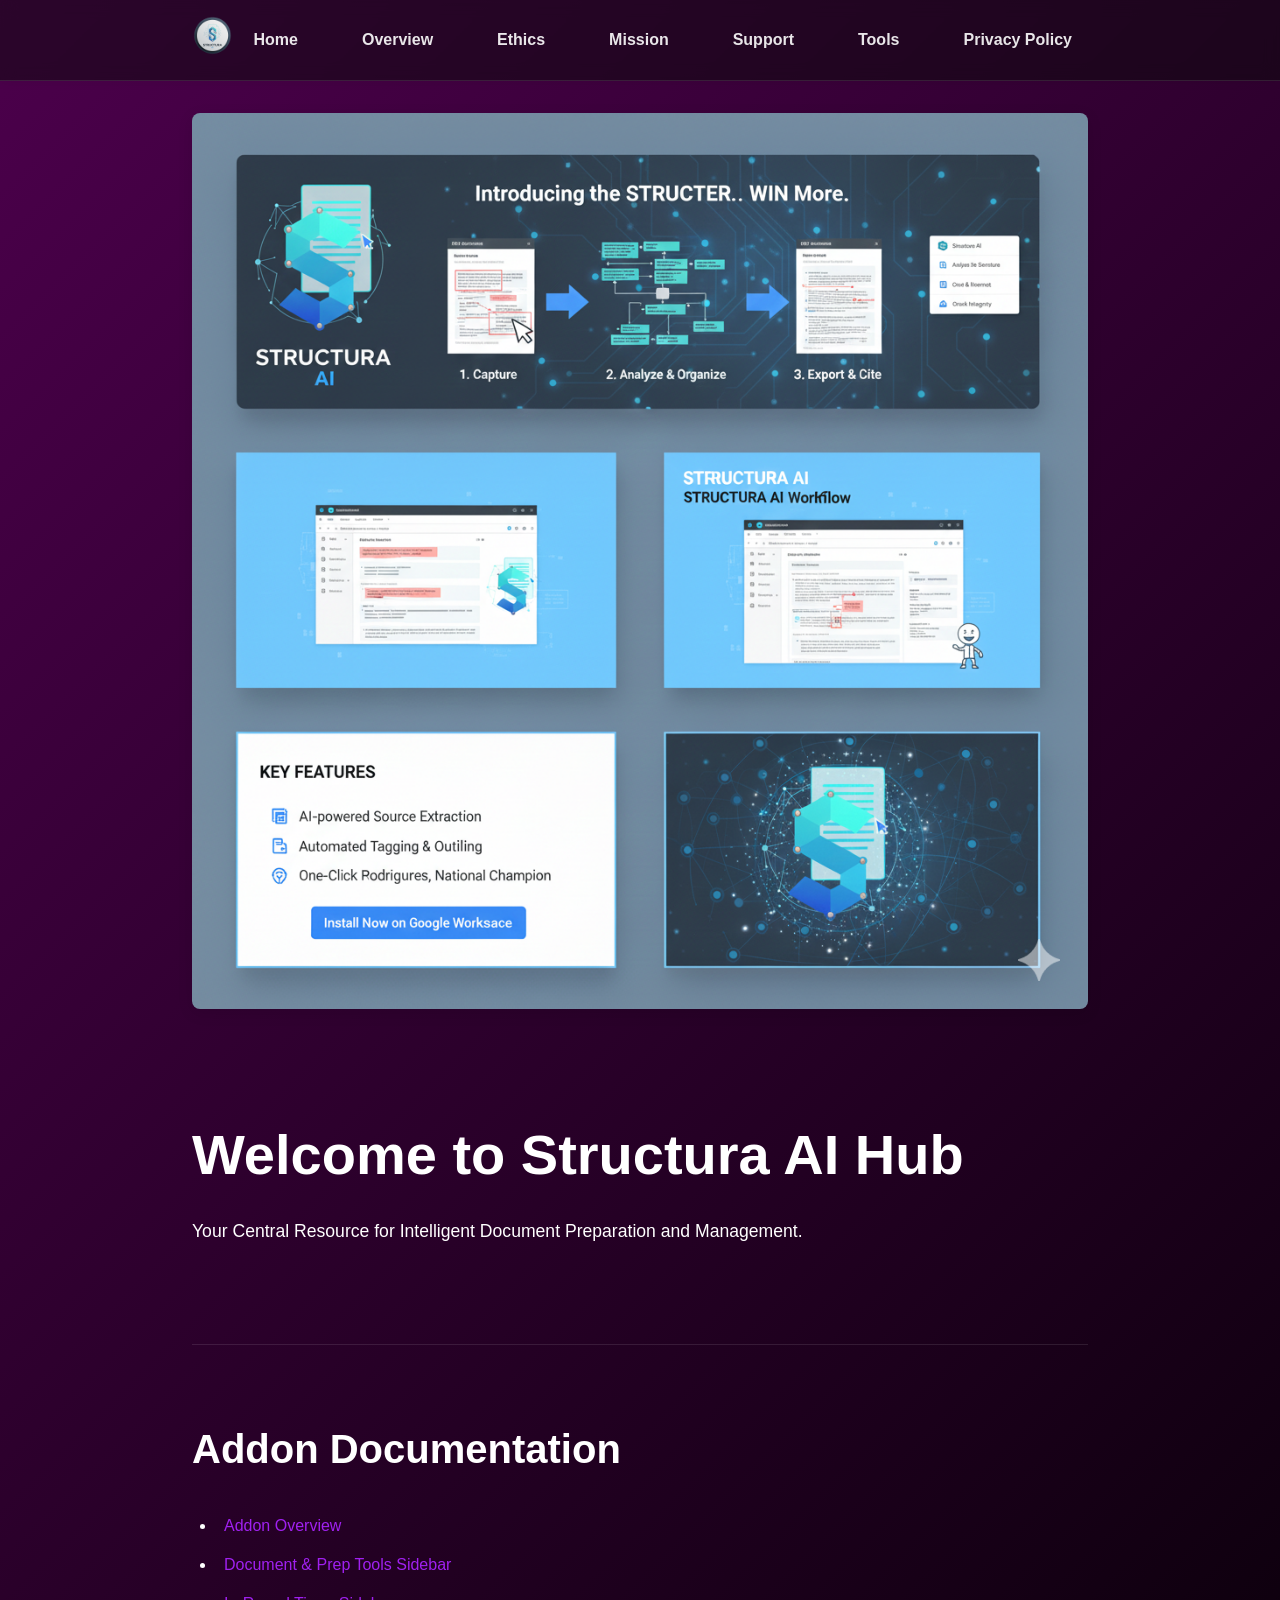
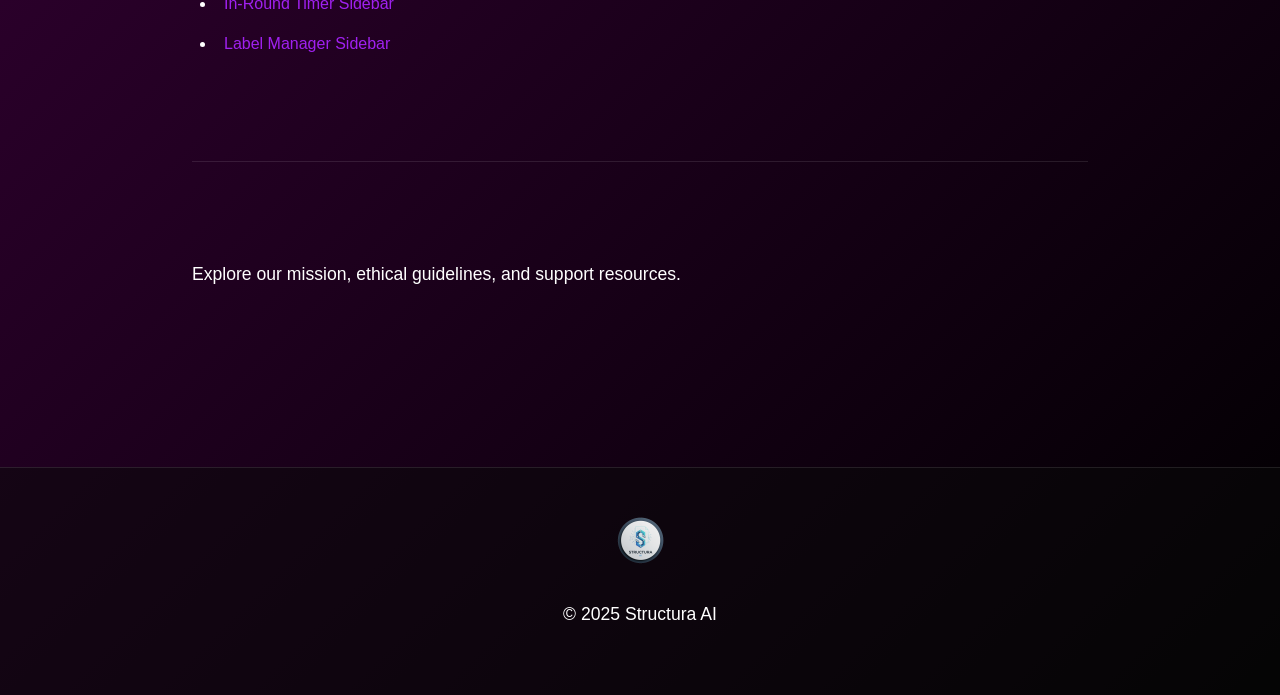
==== index.html @ ea01f198 "commitv11" ====
<!DOCTYPE html>
<html lang="en">
<head>
    <meta charset="UTF-8">
    <meta name="viewport" content="width=device-width, initial-scale=1.0">
    <title>Structura Hub</title>
    <link rel="stylesheet" href="style.css">
</head>
<body>
    <header>
        <div class="header-content">
            <a href="index.html"><img src="favicon.png" alt="Structura Icon" class="header-icon"></a>
            <nav>
                <a href="index.html">Home</a>
                <a href="docs.html">Overview</a>
                <a href="ethics.html">Ethics</a>
                <a href="mission.html">Mission</a>
                <a href="support.html">Support</a>
                <a href="tools.html">Tools</a>
                <a href="privacy-policy.html">Privacy Policy</a>
            </nav>
        </div>
    </header>
    <main class="container">
        <img src="images/Gemini_Generated_Image_crkuddcrkuddcrku.png" alt="AI generated image" class="inline-image">
        <section>
            <h1>Welcome to Structura AI Hub</h1>
            <p>Your Central Resource for Intelligent Document Preparation and Management.</p>
        </section>
        
        <section>
            <h2>Addon Documentation</h2>
            <ul>
                <li><a href="docs.html">Addon Overview</a></li>
                <li><a href="prep_tools.html">Document & Prep Tools Sidebar</a></li>
                <li><a href="timer.html">In-Round Timer Sidebar</a></li>
                <li><a href="labeling.html">Label Manager Sidebar</a></li>
            </ul>
        </section>

        <section>
            <!-- Existing unique content from index.html would go here if any -->
            <p>Explore our mission, ethical guidelines, and support resources.</p>
        </section>
    </main>
    <footer>
        <img src="favicon.png" alt="Structura Icon" class="footer-icon">
        <p>&copy; 2025 Structura AI</p>
    </footer>
</body>
</html>
---- style.css ----
:root {
    --primary-color: #A020F0; /* Vibrant Purple */
    --primary-hover-color: #BF40BF; /* Lighter Purple */
    --secondary-color: #E58E26; /* Muted Orange */
    --secondary-hover-color: #BF721D; /* Darker Orange */
    --text-color: #FFFFFF; /* White */
    --background-gradient: linear-gradient(135deg, #4c004c, #000000); /* Rich Purple to Black Gradient */
    --card-background-color: rgba(255, 255, 255, 0.05); /* Glassmorphism effect */
    --border-color: rgba(255, 255, 255, 0.1); /* Subtle white border */
}

/* --- Base Styles --- */
*, *::before, *::after {
    box-sizing: border-box;
}

body {
    font-family: 'Inter', sans-serif;
    line-height: 1.65;
    margin: 0;
    padding: 0;
    background: var(--background-gradient);
    color: var(--text-color);
    scroll-behavior: smooth;
    -webkit-font-smoothing: antialiased;
    -moz-osx-font-smoothing: grayscale;
}

/* --- Global Containers --- */
.container {
    max-width: 960px;
    margin: 0 auto;
    padding: 0 2rem;
}

main {
    padding: 2rem 0;
}

section {
    padding: 5rem 0;
    border-bottom: 1px solid var(--border-color);
}
section:last-of-type {
    border-bottom: none;
}

/* --- Typography --- */
h1, h2, h3, h4, h5, h6 {
    font-family: 'Inter', sans-serif;
    color: var(--text-color);
    font-weight: 700;
    line-height: 1.2;
    margin-top: 0;
    margin-bottom: 0.5em;
}

h1 { font-size: 3.5rem; font-weight: 800; }
h2 { font-size: 2.5rem; font-weight: 700; margin-bottom: 1em; }
h3 { font-size: 1.8rem; font-weight: 600; }
h4 { font-size: 1.3rem; }
h5 { font-size: 1.1rem; }
h6 { font-size: 0.9rem; text-transform: uppercase; letter-spacing: 0.1em; color: rgba(255, 255, 255, 0.7); }

p {
    margin-bottom: 1em;
    font-size: 1.1rem;
    line-height: 1.7;
    color: #FFFFFF;
}

.inline-image {
    max-width: 100%;
    height: auto;
    display: block;
    margin: 2rem auto;
    border-radius: 8px;
    box-shadow: 0 4px 15px rgba(0,0,0,0.1);
}

.header-icon {
    height: 40px;
    width: auto;
}

.footer-icon {
    height: 50px;
    width: auto;
    margin-bottom: 1rem;
}

/* --- Header & Navigation --- */
header {
    background-color: rgba(10, 10, 10, 0.5);
    backdrop-filter: blur(8px);
    padding: 1rem 0;
    box-shadow: 0 2px 10px rgba(0, 0, 0, 0.05);
    position: sticky;
    top: 0;
    z-index: 1000;
    border-bottom: 1px solid var(--border-color);
}

.header-content {
    display: flex;
    justify-content: space-between;
    align-items: center;
    max-width: 960px;
    margin: 0 auto;
    padding: 0 2rem;
}

nav {
    display: flex;
    gap: 2rem;
    align-items: center;
}

nav a {
    color: rgba(255, 255, 255, 0.9);
    text-decoration: none;
    font-weight: 600;
    padding: 0.5rem 1rem;
    position: relative;
    transition: color 0.3s ease;
}

nav a::after {
    content: '';
    position: absolute;
    bottom: 0;
    left: 50%;
    width: 0;
    height: 2px;
    background-color: var(--primary-color);
    transition: width 0.3s ease, left 0.3s ease;
}

nav a:hover::after {
    width: 100%;
    left: 0;
}

nav a.active, nav a:hover {
    color: var(--primary-color);
}

/* --- Links --- */
a {
    color: var(--primary-color);
    text-decoration: none;
    transition: color 0.3s ease;
}

a:hover {
    color: var(--primary-hover-color);
    text-decoration: underline;
}

/* --- Buttons --- */
.button {
    display: inline-block;
    background-color: var(--secondary-color);
    color: white;
    padding: 0.8rem 1.8rem;
    border-radius: 4px;
    text-decoration: none;
    font-weight: 600;
    transition: background-color 0.3s ease, transform 0.2s ease;
    border: none;
    cursor: pointer;
    font-size: 1rem;
}

.button:hover {
    background-color: var(--secondary-hover-color);
    transform: translateY(-2px);
    box-shadow: 0 4px 8px rgba(0,0,0,0.1);
}

/* --- Lists --- */
ul, ol {
    margin-left: 1.5rem; /* Adjusted for native bullets/numbers */
    margin-bottom: 1.5em;
    padding: 0;
}

ul {
    list-style-type: disc; /* Standard bullet */
}

ul li {
    margin-bottom: 0.8em;
    padding-left: 0.5rem; /* Space between bullet and text */
}

ol {
    list-style-type: decimal;
}

ol li {
    margin-bottom: 0.8em;
    padding-left: 0.5rem;
}

/* --- Card --- */
.card {
    background-color: var(--card-background-color);
    border: 1px solid var(--border-color);
    border-radius: 8px;
    padding: 2rem;
    margin-bottom: 2rem;
    box-shadow: 0 4px 6px rgba(0,0,0,0.05);
}

/* --- Code Blocks/Preformatted Text --- */
pre {
    background-color: rgba(255, 255, 255, 0.05);
    padding: 1.2rem;
    border-radius: 5px;
    overflow-x: auto;
    font-family: 'Fira Code', 'Cascadia Code', monospace;
    border: 1px solid var(--border-color);
    font-size: 0.95rem;
    line-height: 1.5;
    margin-bottom: 1.5em;
}

code {
    background-color: rgba(255, 255, 255, 0.1);
    color: #f89588;
    padding: 0.2em 0.4em;
    border-radius: 3px;
    font-family: 'Fira Code', 'Cascadia Code', monospace;
    font-size: 0.9em;
}

/* --- Footer --- */
footer {
    display: flex;
    flex-direction: column;
    align-items: center;
    text-align: center;
    padding: 3rem;
    margin-top: 5rem;
    background-color: rgba(10, 10, 10, 0.5);
    color: rgba(255, 255, 255, 0.7);
    font-size: 0.9rem;
    border-top: 1px solid var(--border-color);
}

/* --- Utility Classes --- */
.text-center { text-align: center; }
.text-left { text-align: left; }
.text-right { text-align: right; }

.mb-2 { margin-bottom: 0.5rem; }
.mb-4 { margin-bottom: 1rem; }
.mb-6 { margin-bottom: 1.5rem; }
.mt-2 { margin-top: 0.5rem; }
.mt-4 { margin-top: 1rem; }
.mt-6 { margin-top: 1.5rem; }

/* --- Responsive Adjustments --- */
@media (max-width: 768px) {
    h1 { font-size: 2.5rem; }
    h2 { font-size: 2rem; }
    .container {
        padding: 0 1rem;
    }
    nav {
        flex-wrap: wrap;
        gap: 1rem;
    }
    nav a {
        padding: 0.4rem 0.8rem;
        font-size: 0.9rem;
    }
    section {
        padding: 3rem 0;
    }
}

@media (max-width: 480px) {
    h1 { font-size: 2rem; }
    h2 { font-size: 1.8rem; }
    p { font-size: 1rem; }
    ul, ol {
        margin-left: 1.5rem;
    }
    nav {
        flex-direction: column;
    }
}
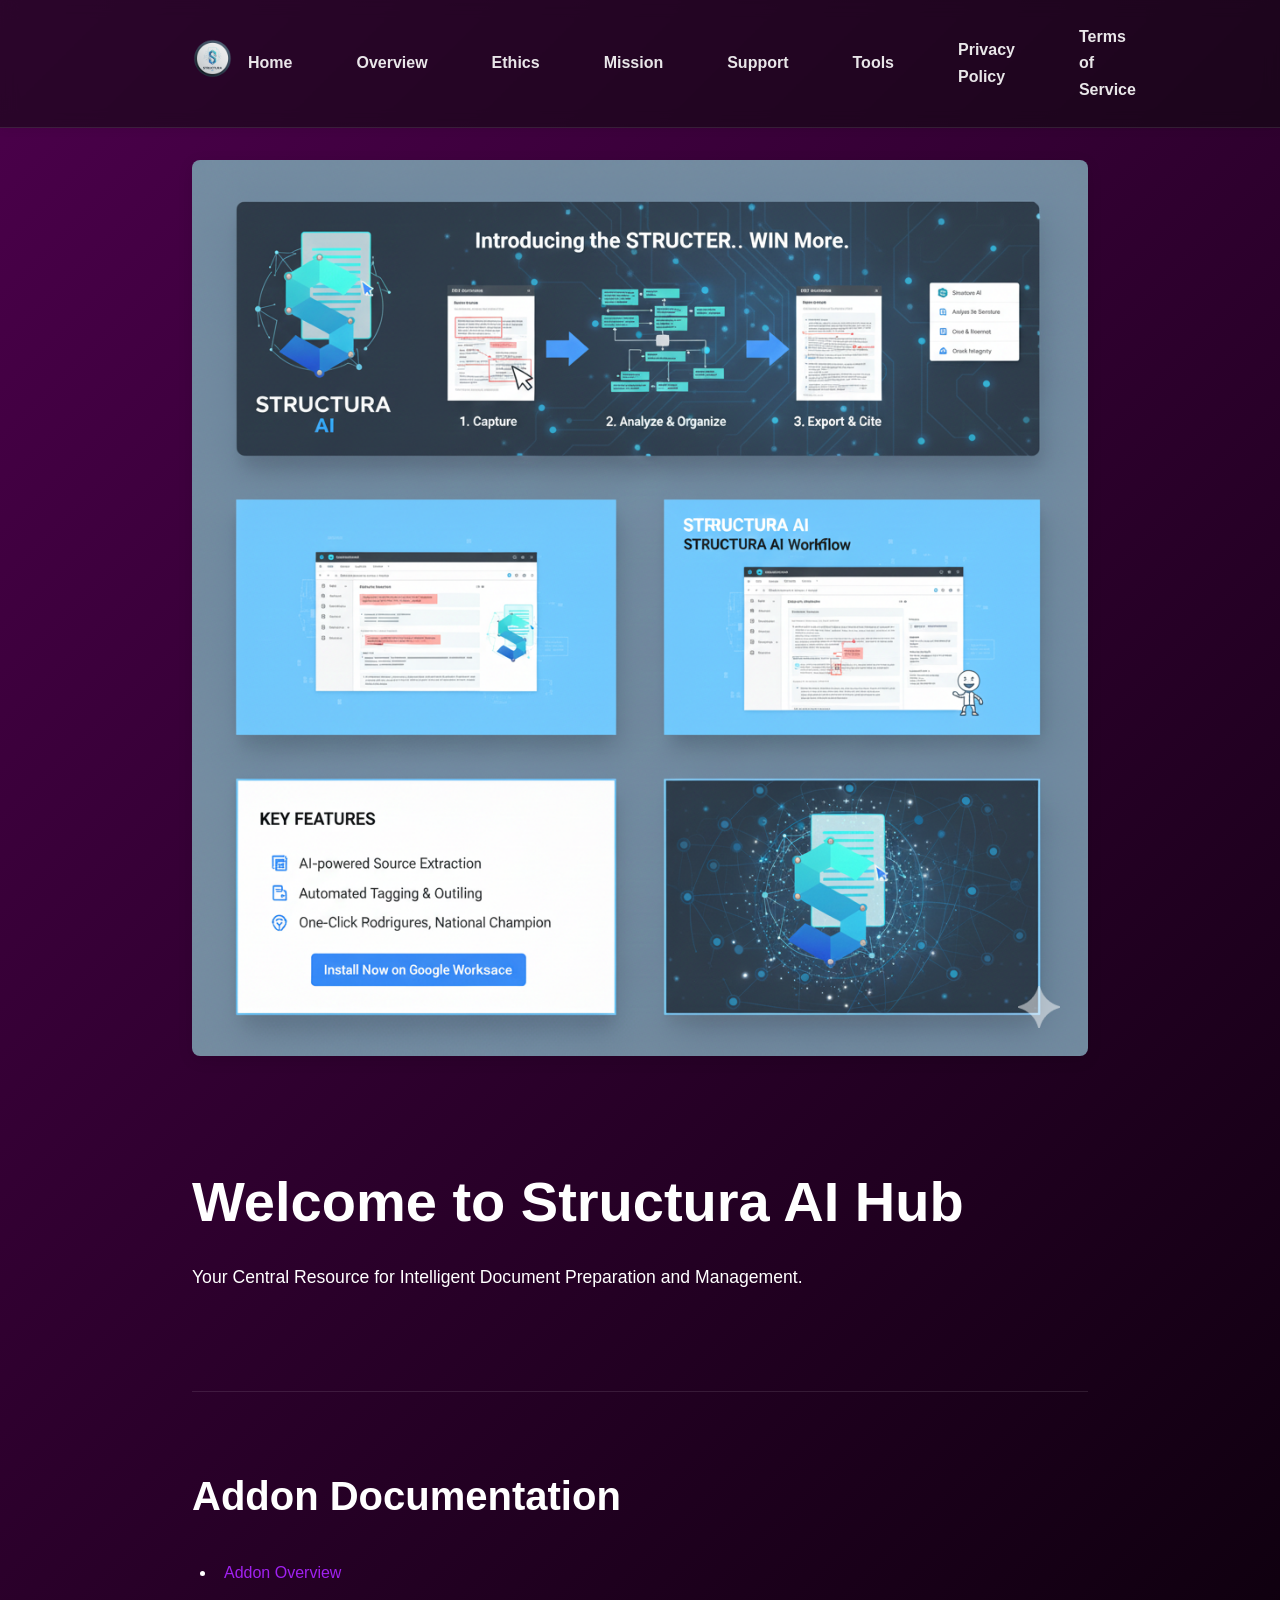
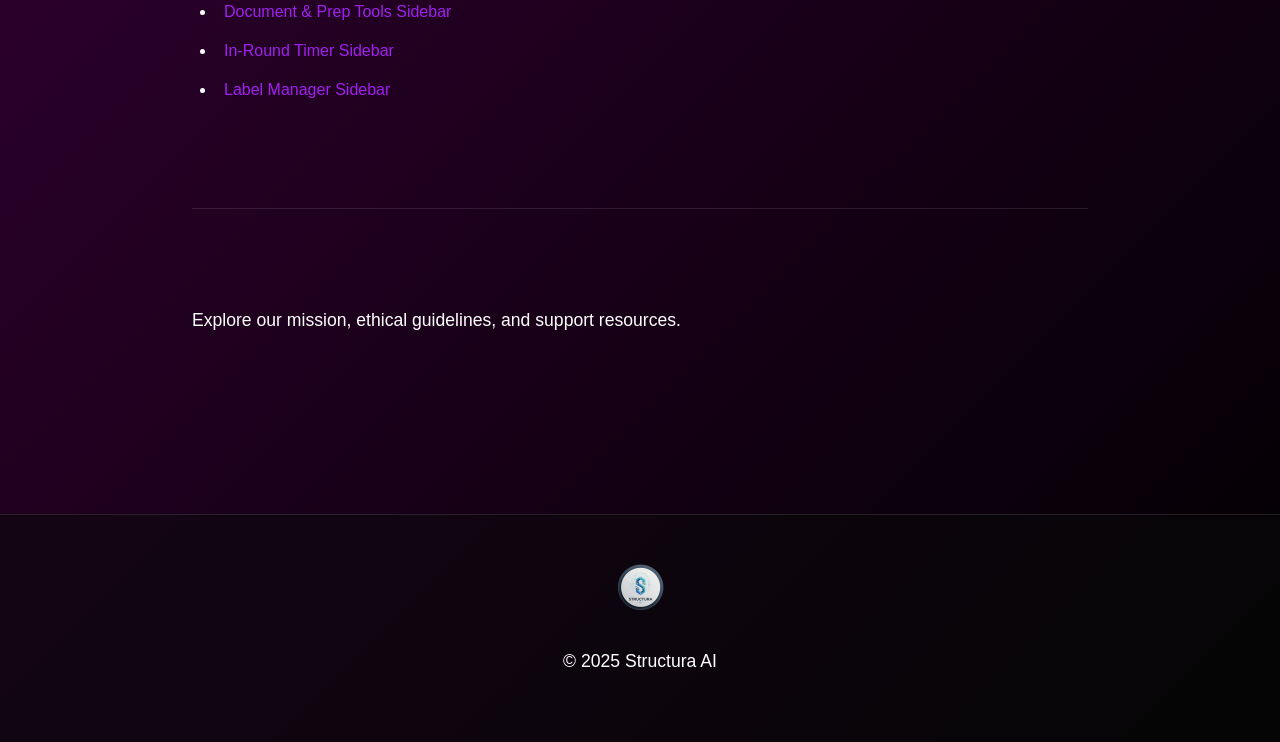
==== commit 4d25c47b: "commitv10" ====
--- a/index.html
+++ b/index.html
@@ -18,6 +18,7 @@
                 <a href="support.html">Support</a>
                 <a href="tools.html">Tools</a>
                 <a href="privacy-policy.html">Privacy Policy</a>
+                <a href="terms-of-service.html">Terms of Service</a>
             </nav>
         </div>
     </header>
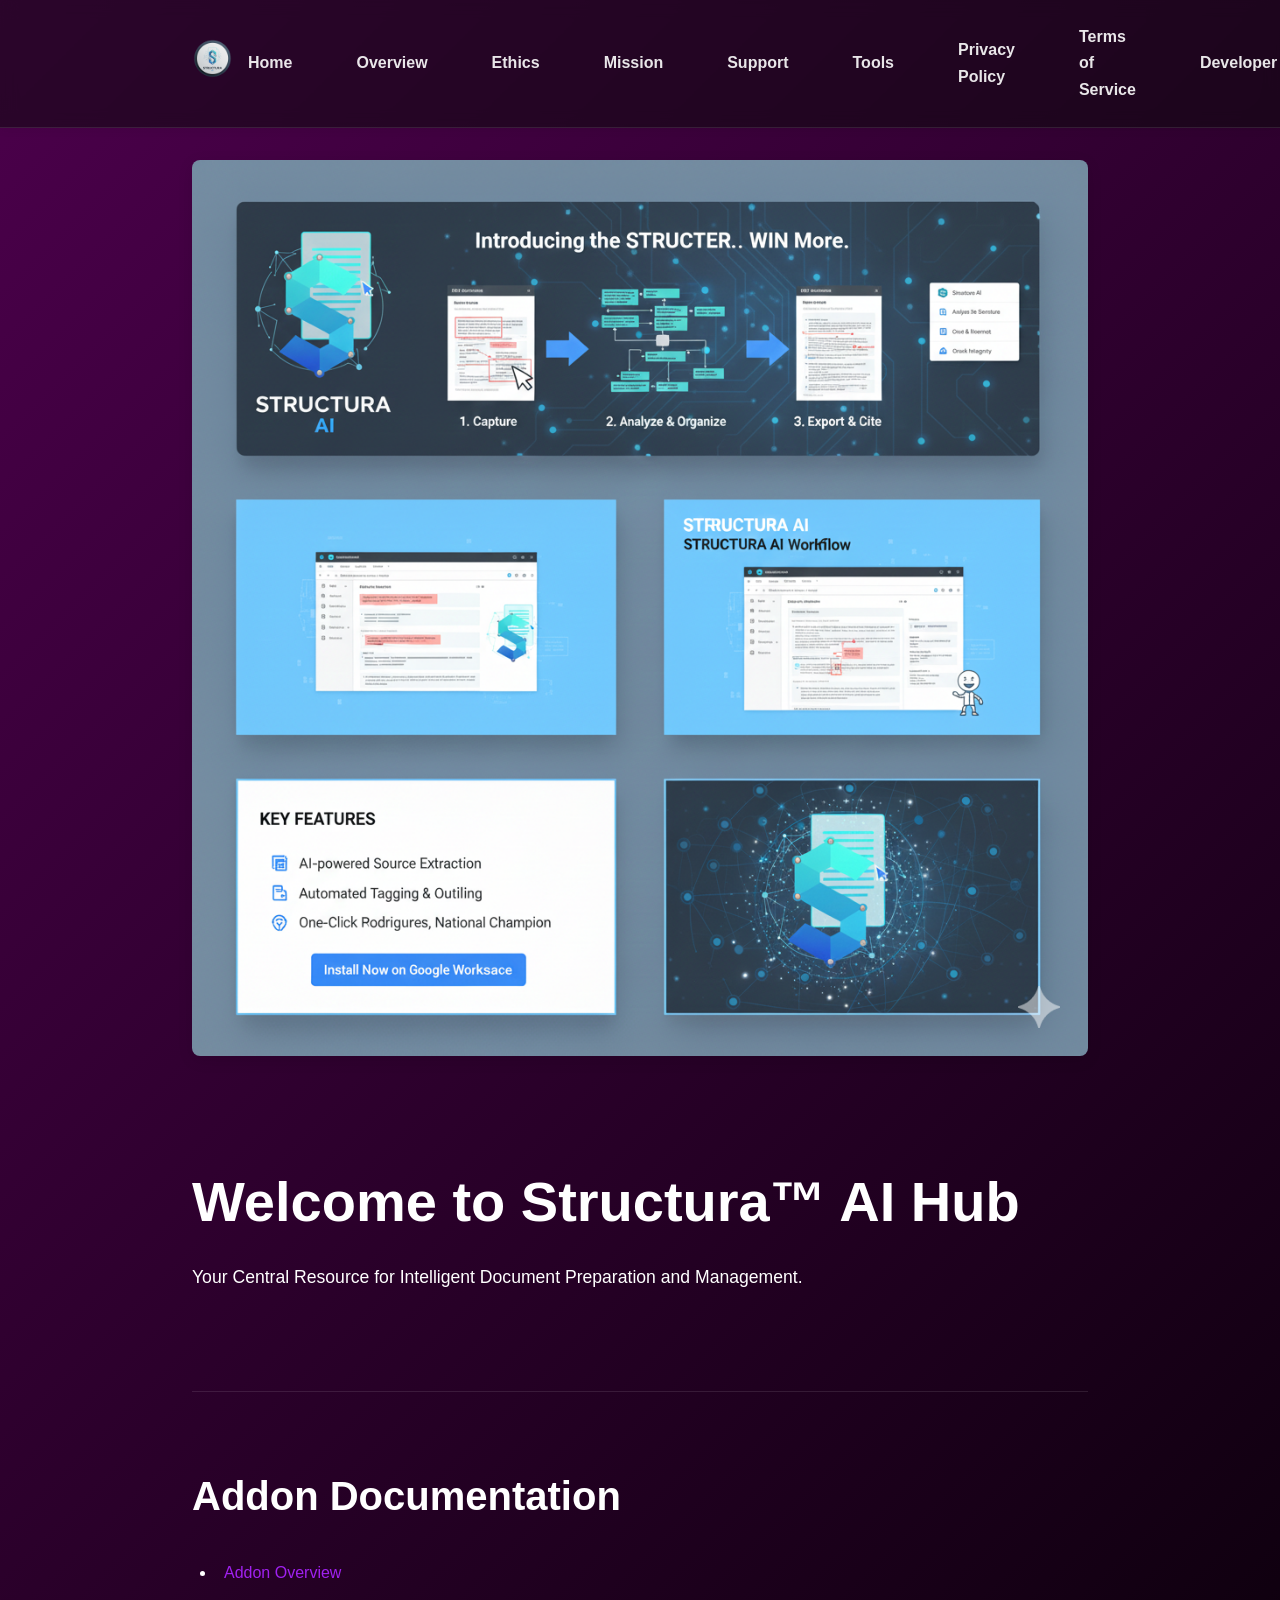
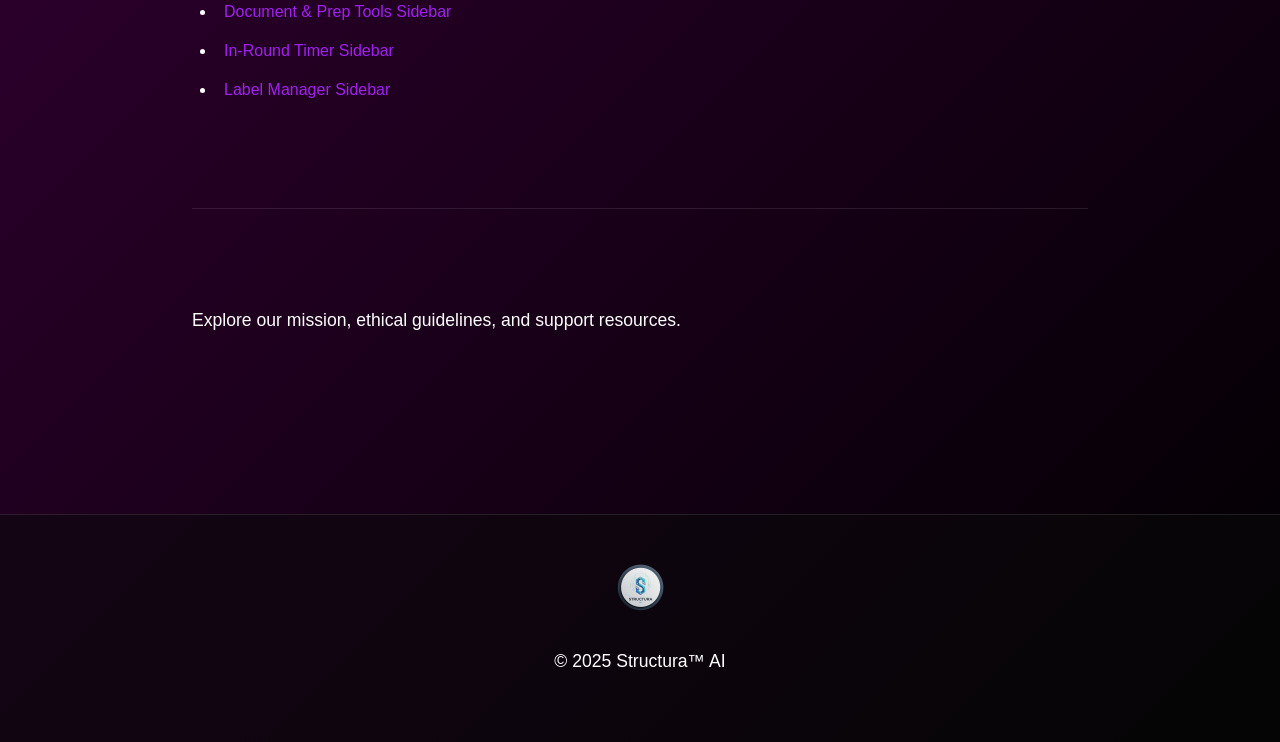
==== commit fd45a957: "commitv11" ====
--- a/index.html
+++ b/index.html
@@ -3,7 +3,7 @@
 <head>
     <meta charset="UTF-8">
     <meta name="viewport" content="width=device-width, initial-scale=1.0">
-    <title>Structura Hub</title>
+    <title>Structura™ Hub</title>
     <link rel="stylesheet" href="style.css">
 </head>
 <body>
@@ -19,13 +19,14 @@
                 <a href="tools.html">Tools</a>
                 <a href="privacy-policy.html">Privacy Policy</a>
                 <a href="terms-of-service.html">Terms of Service</a>
+                <a href="developer.html">Developer</a>
             </nav>
         </div>
     </header>
     <main class="container">
         <img src="images/Gemini_Generated_Image_crkuddcrkuddcrku.png" alt="AI generated image" class="inline-image">
         <section>
-            <h1>Welcome to Structura AI Hub</h1>
+            <h1>Welcome to Structura™ AI Hub</h1>
             <p>Your Central Resource for Intelligent Document Preparation and Management.</p>
         </section>
         
@@ -46,7 +47,7 @@
     </main>
     <footer>
         <img src="favicon.png" alt="Structura Icon" class="footer-icon">
-        <p>&copy; 2025 Structura AI</p>
+        <p>&copy; 2025 Structura™ AI</p>
     </footer>
 </body>
 </html>
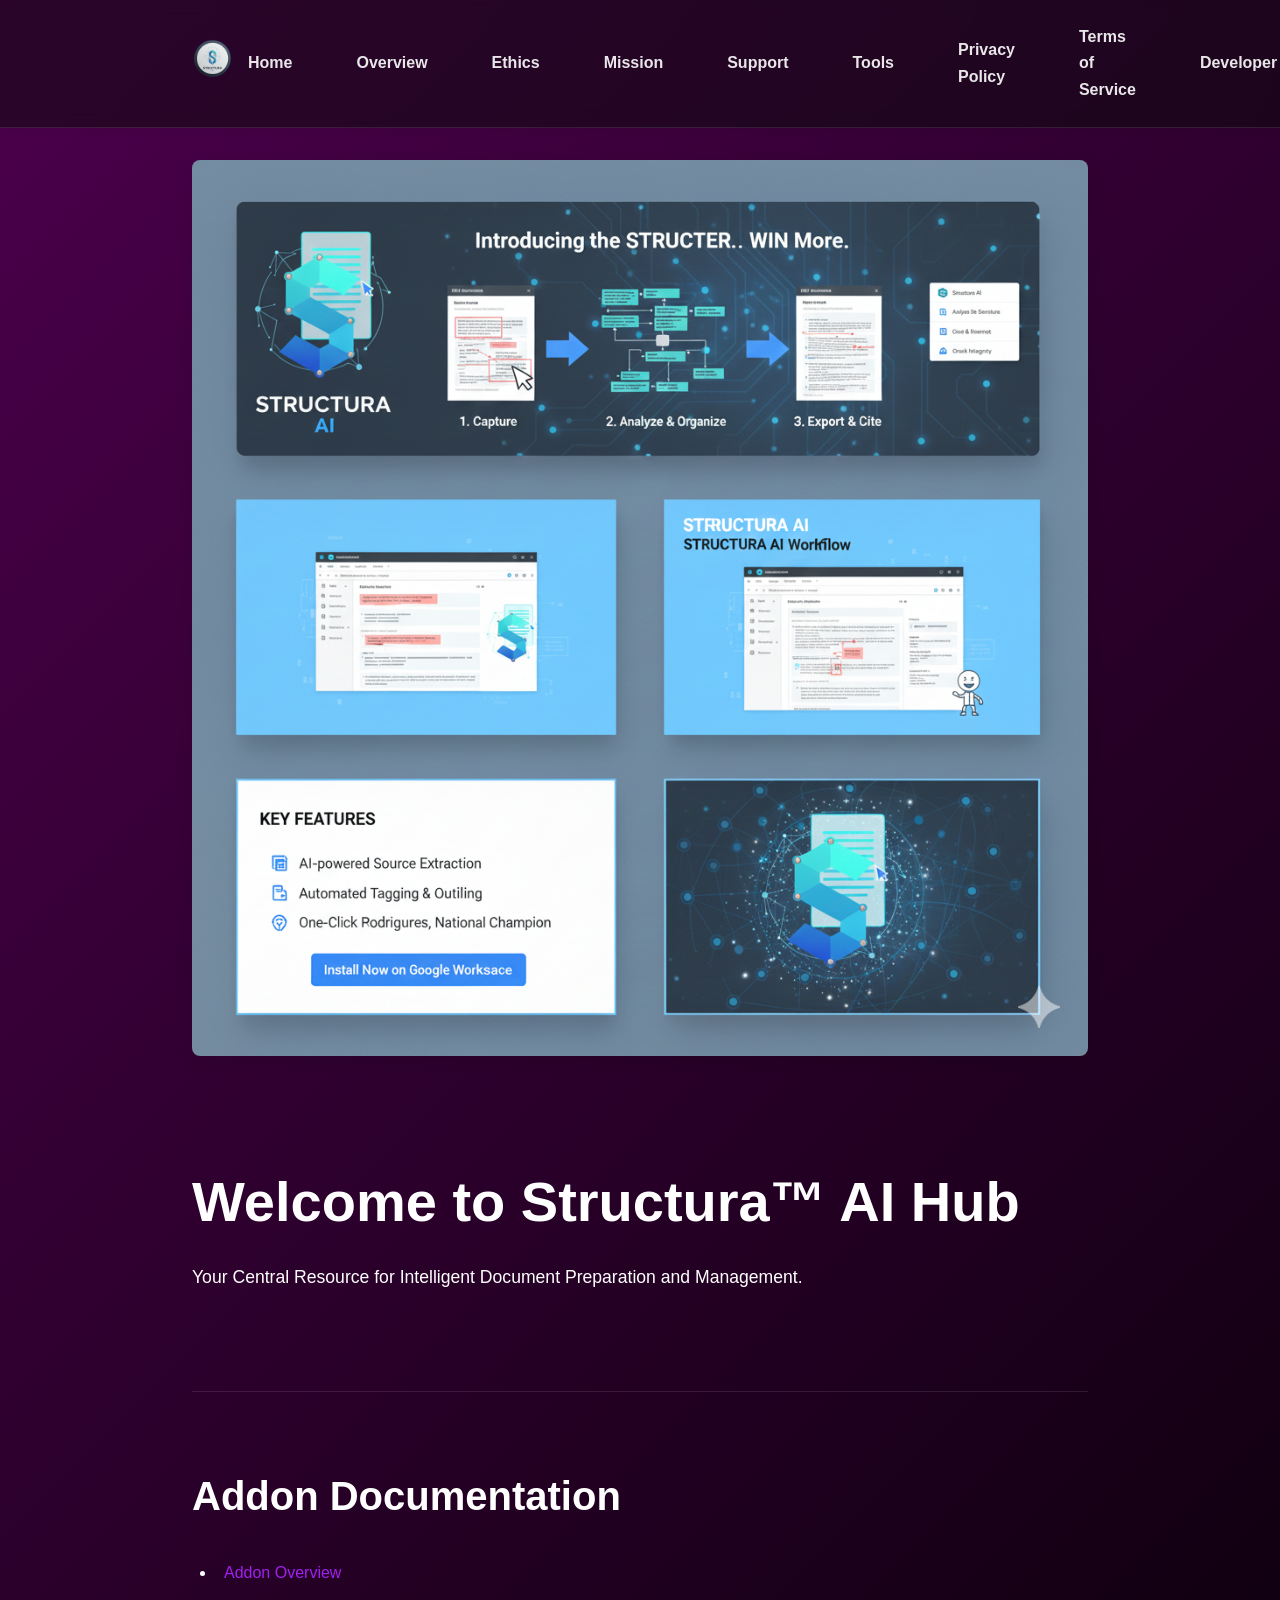
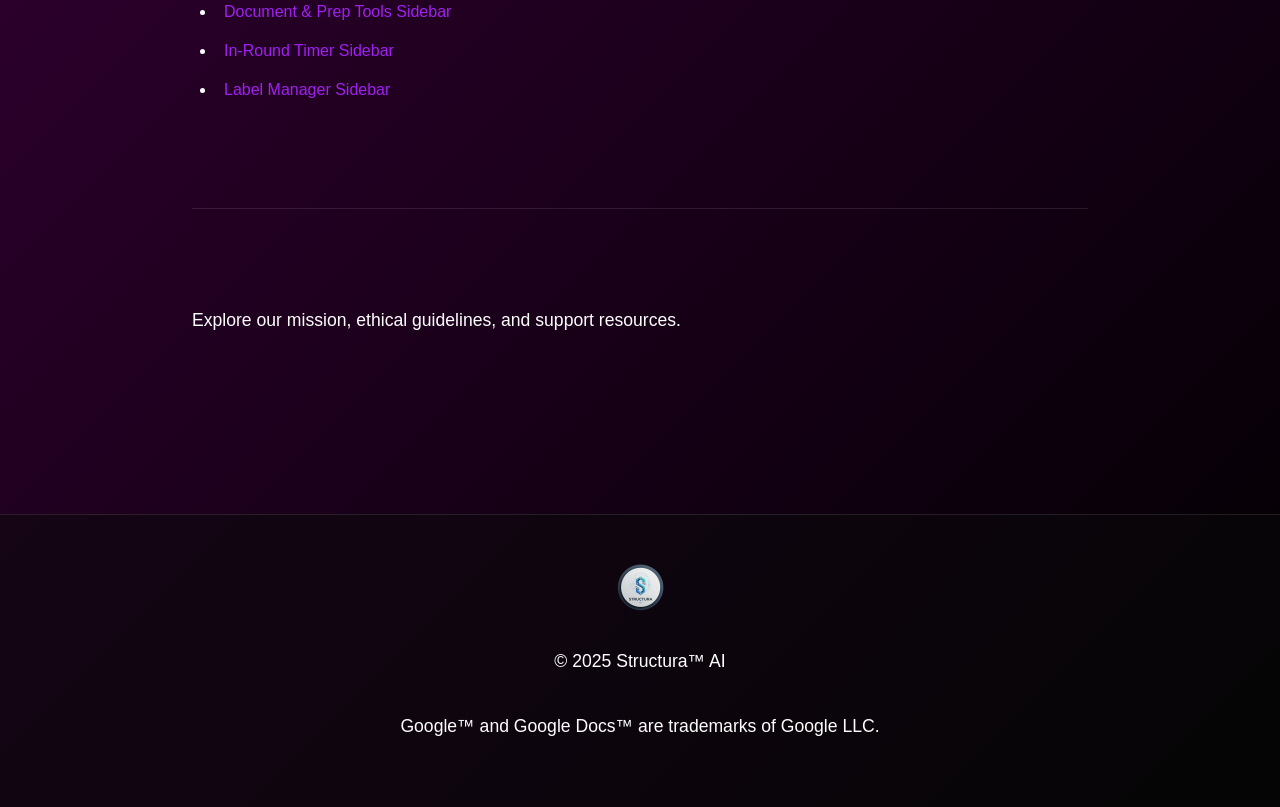
==== commit 630e7d32: "commmiy" ====
--- a/index.html
+++ b/index.html
@@ -45,9 +45,10 @@
             <p>Explore our mission, ethical guidelines, and support resources.</p>
         </section>
     </main>
-    <footer>
+    <footer class="site-footer">
         <img src="favicon.png" alt="Structura Icon" class="footer-icon">
         <p>&copy; 2025 Structura™ AI</p>
+        <p class="disclaimer">Google™ and Google Docs™ are trademarks of Google LLC.</p>
     </footer>
 </body>
 </html>
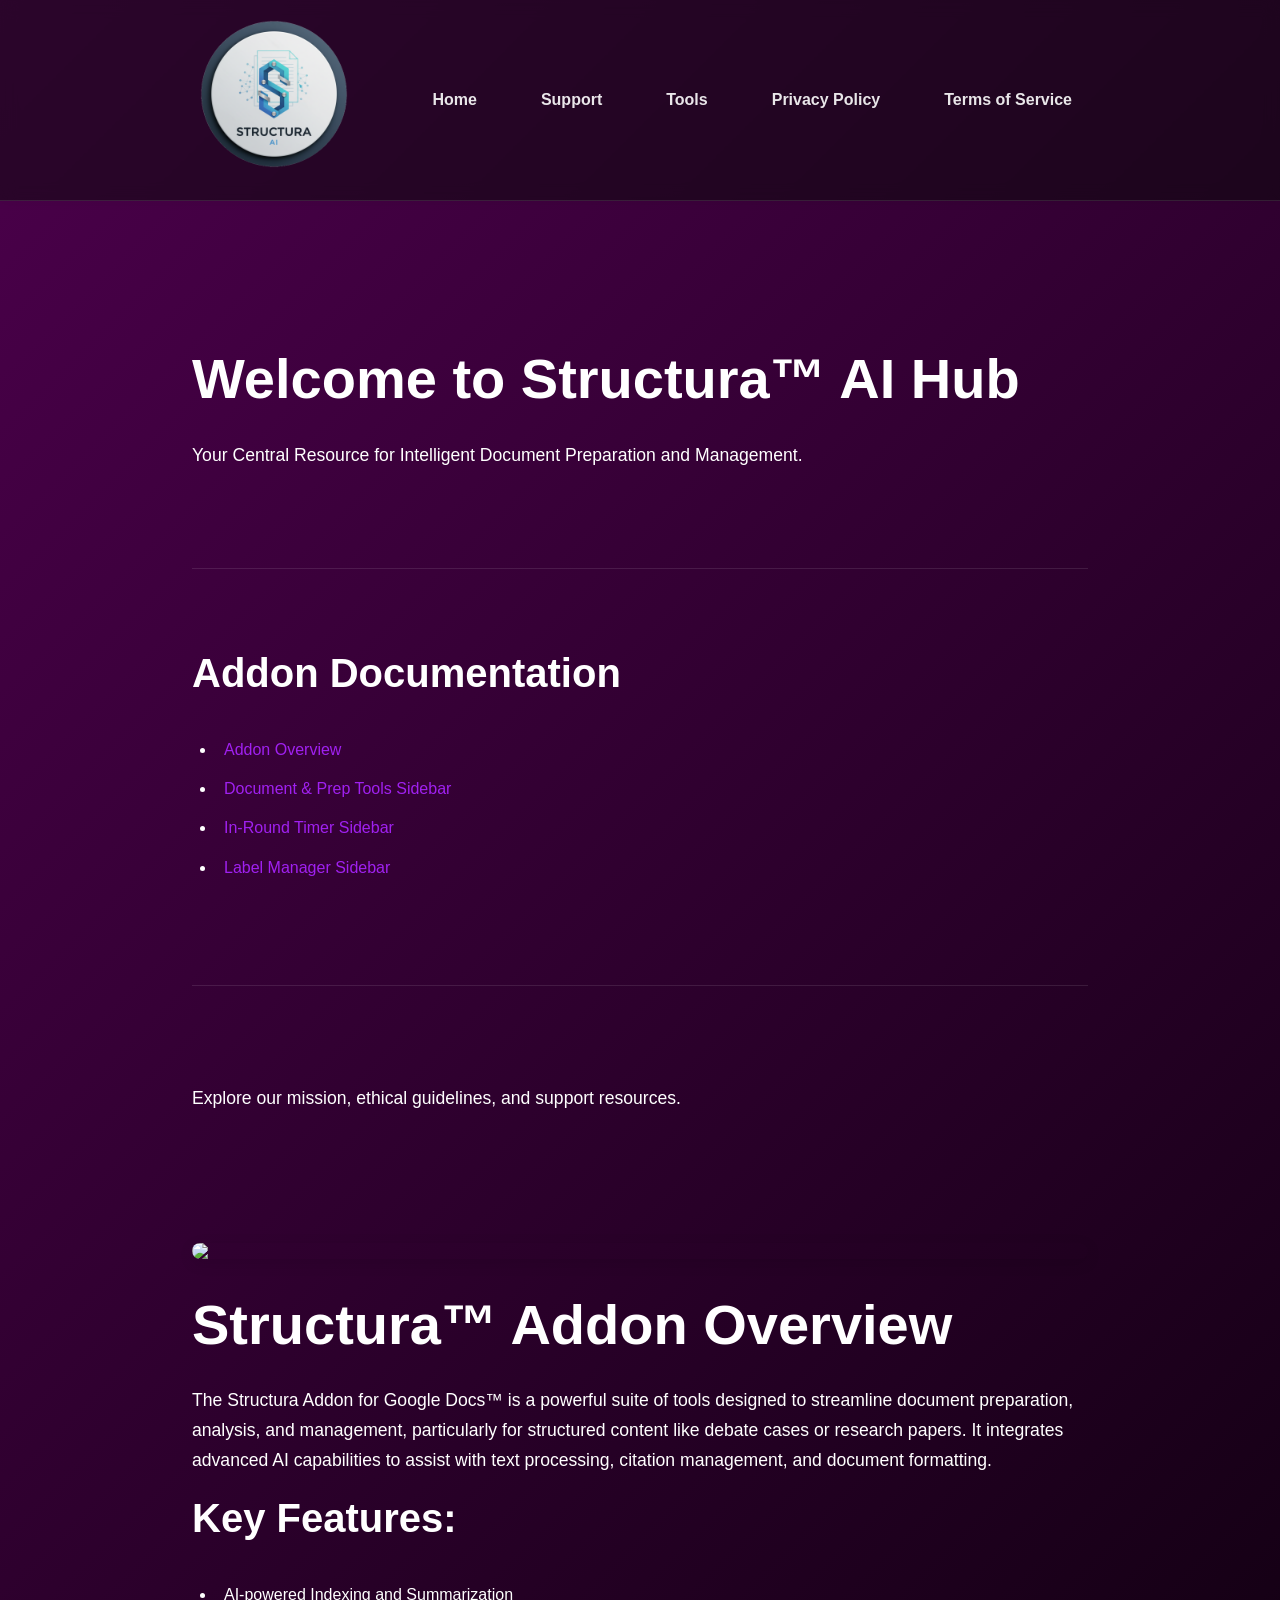
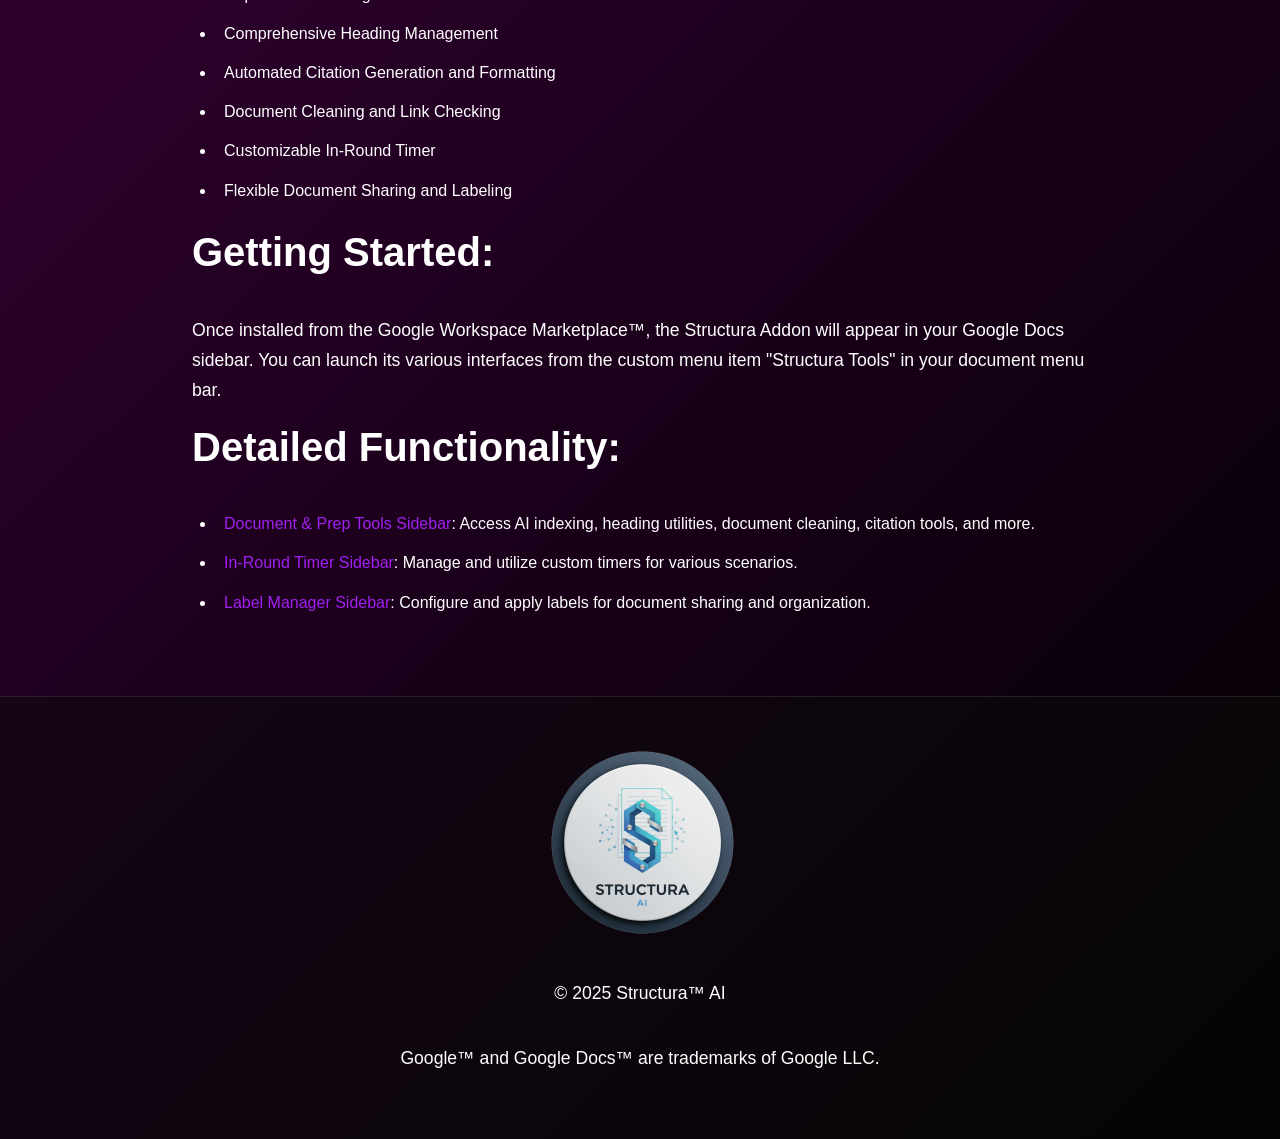
==== commit 846d30e6: "web" ====
--- a/index.html
+++ b/index.html
@@ -12,19 +12,15 @@
             <a href="index.html"><img src="favicon.png" alt="Structura Icon" class="header-icon"></a>
             <nav>
                 <a href="index.html">Home</a>
-                <a href="docs.html">Overview</a>
-                <a href="ethics.html">Ethics</a>
-                <a href="mission.html">Mission</a>
                 <a href="support.html">Support</a>
                 <a href="tools.html">Tools</a>
                 <a href="privacy-policy.html">Privacy Policy</a>
                 <a href="terms-of-service.html">Terms of Service</a>
-                <a href="developer.html">Developer</a>
             </nav>
         </div>
     </header>
     <main class="container">
-        <img src="images/Gemini_Generated_Image_crkuddcrkuddcrku.png" alt="AI generated image" class="inline-image">
+        <img src="images/Gemini_Generated_Image_crkuddcrkuddcrku.png" alt="" class="inline-image">
         <section>
             <h1>Welcome to Structura™ AI Hub</h1>
             <p>Your Central Resource for Intelligent Document Preparation and Management.</p>
@@ -33,7 +29,7 @@
         <section>
             <h2>Addon Documentation</h2>
             <ul>
-                <li><a href="docs.html">Addon Overview</a></li>
+                <li><a href="index.html">Addon Overview</a></li>
                 <li><a href="prep_tools.html">Document & Prep Tools Sidebar</a></li>
                 <li><a href="timer.html">In-Round Timer Sidebar</a></li>
                 <li><a href="labeling.html">Label Manager Sidebar</a></li>
@@ -44,6 +40,30 @@
             <!-- Existing unique content from index.html would go here if any -->
             <p>Explore our mission, ethical guidelines, and support resources.</p>
         </section>
+
+        <img src="images/Gemini_Generated_Image_lmg2sulmg2sulmg2.png" class="inline-image">
+        <h1>Structura™ Addon Overview</h1>
+        <p>The Structura Addon for Google Docs™ is a powerful suite of tools designed to streamline document preparation, analysis, and management, particularly for structured content like debate cases or research papers. It integrates advanced AI capabilities to assist with text processing, citation management, and document formatting.</p>
+        
+        <h2>Key Features:</h2>
+        <ul>
+            <li>AI-powered Indexing and Summarization</li>
+            <li>Comprehensive Heading Management</li>
+            <li>Automated Citation Generation and Formatting</li>
+            <li>Document Cleaning and Link Checking</li>
+            <li>Customizable In-Round Timer</li>
+            <li>Flexible Document Sharing and Labeling</li>
+        </ul>
+
+        <h2>Getting Started:</h2>
+        <p>Once installed from the Google Workspace Marketplace™, the Structura Addon will appear in your Google Docs sidebar. You can launch its various interfaces from the custom menu item "Structura Tools" in your document menu bar.</p>
+
+        <h2>Detailed Functionality:</h2>
+        <ul>
+            <li><a href="prep_tools.html">Document & Prep Tools Sidebar</a>: Access AI indexing, heading utilities, document cleaning, citation tools, and more.</li>
+            <li><a href="timer.html">In-Round Timer Sidebar</a>: Manage and utilize custom timers for various scenarios.</li>
+            <li><a href="labeling.html">Label Manager Sidebar</a>: Configure and apply labels for document sharing and organization.</li>
+        </ul>
     </main>
     <footer class="site-footer">
         <img src="favicon.png" alt="Structura Icon" class="footer-icon">
--- a/style.css
+++ b/style.css
@@ -79,12 +79,12 @@
 }
 
 .header-icon {
-    height: 40px;
+    height: 160px;
     width: auto;
 }
 
 .footer-icon {
-    height: 50px;
+    height: 200px;
     width: auto;
     margin-bottom: 1rem;
 }
@@ -211,6 +211,39 @@
     padding: 2rem;
     margin-bottom: 2rem;
     box-shadow: 0 4px 6px rgba(0,0,0,0.05);
+}
+
+/* --- Addon Sidebar Options (Tools Page) --- */
+.addon-sidebar-options li {
+    margin-bottom: 1rem;
+    padding: 0.8rem 1.2rem;
+    background-color: rgba(255, 255, 255, 0.03); /* Very subtle background */
+    border-radius: 5px;
+    transition: background-color 0.3s ease, transform 0.2s ease;
+}
+
+.addon-sidebar-options li:hover {
+    background-color: rgba(255, 255, 255, 0.08); /* Slightly more visible on hover */
+    transform: translateY(-3px); /* Subtle lift effect */
+}
+
+.addon-sidebar-options li a {
+    font-size: 1.3rem; /* Significantly larger font size */
+    font-weight: 600;
+    color: var(--primary-color);
+    display: block; /* Make the whole area clickable */
+    text-decoration: none;
+}
+
+.addon-sidebar-options li a:hover {
+    color: var(--primary-hover-color);
+    text-decoration: none;
+}
+
+.tools-sidebar-heading {
+    margin-top: 3rem; /* Add some space above the heading */
+    margin-bottom: 1.5rem;
+    font-size: 2rem;
 }
 
 /* --- Code Blocks/Preformatted Text --- */
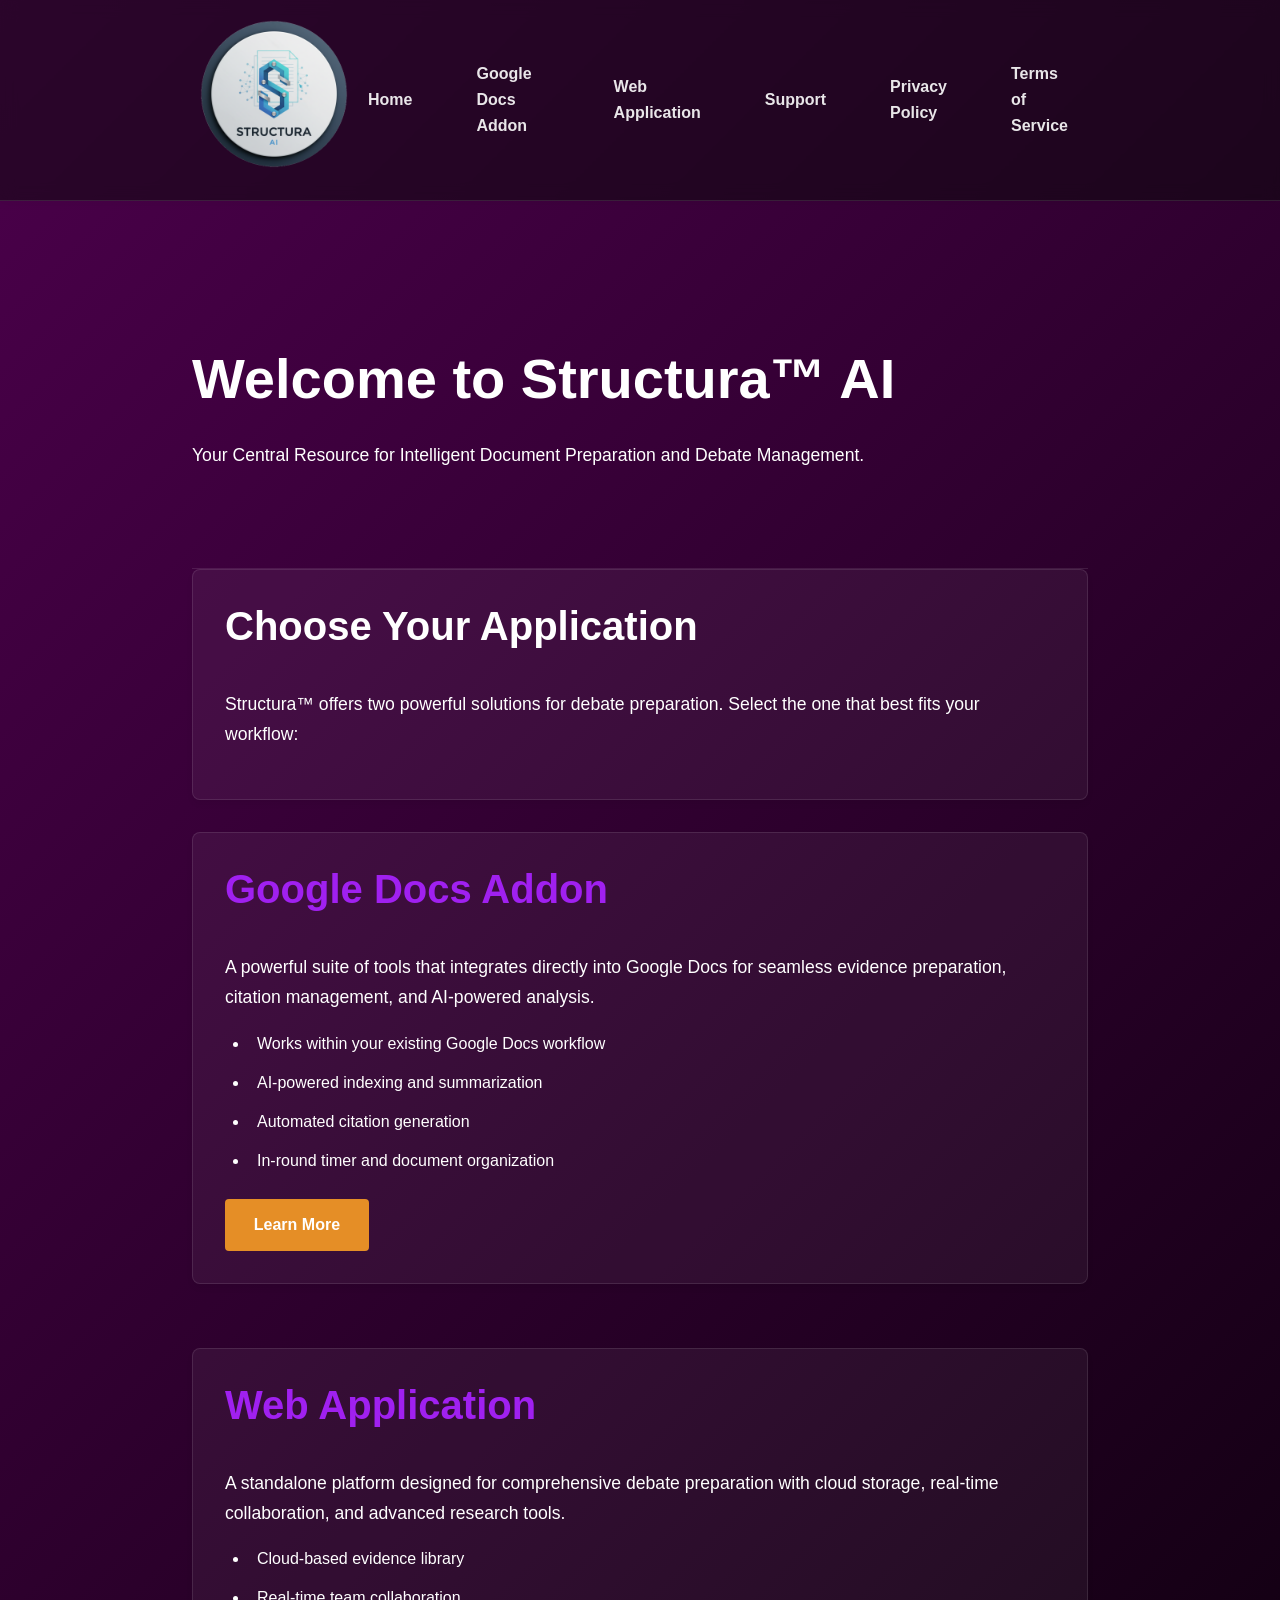
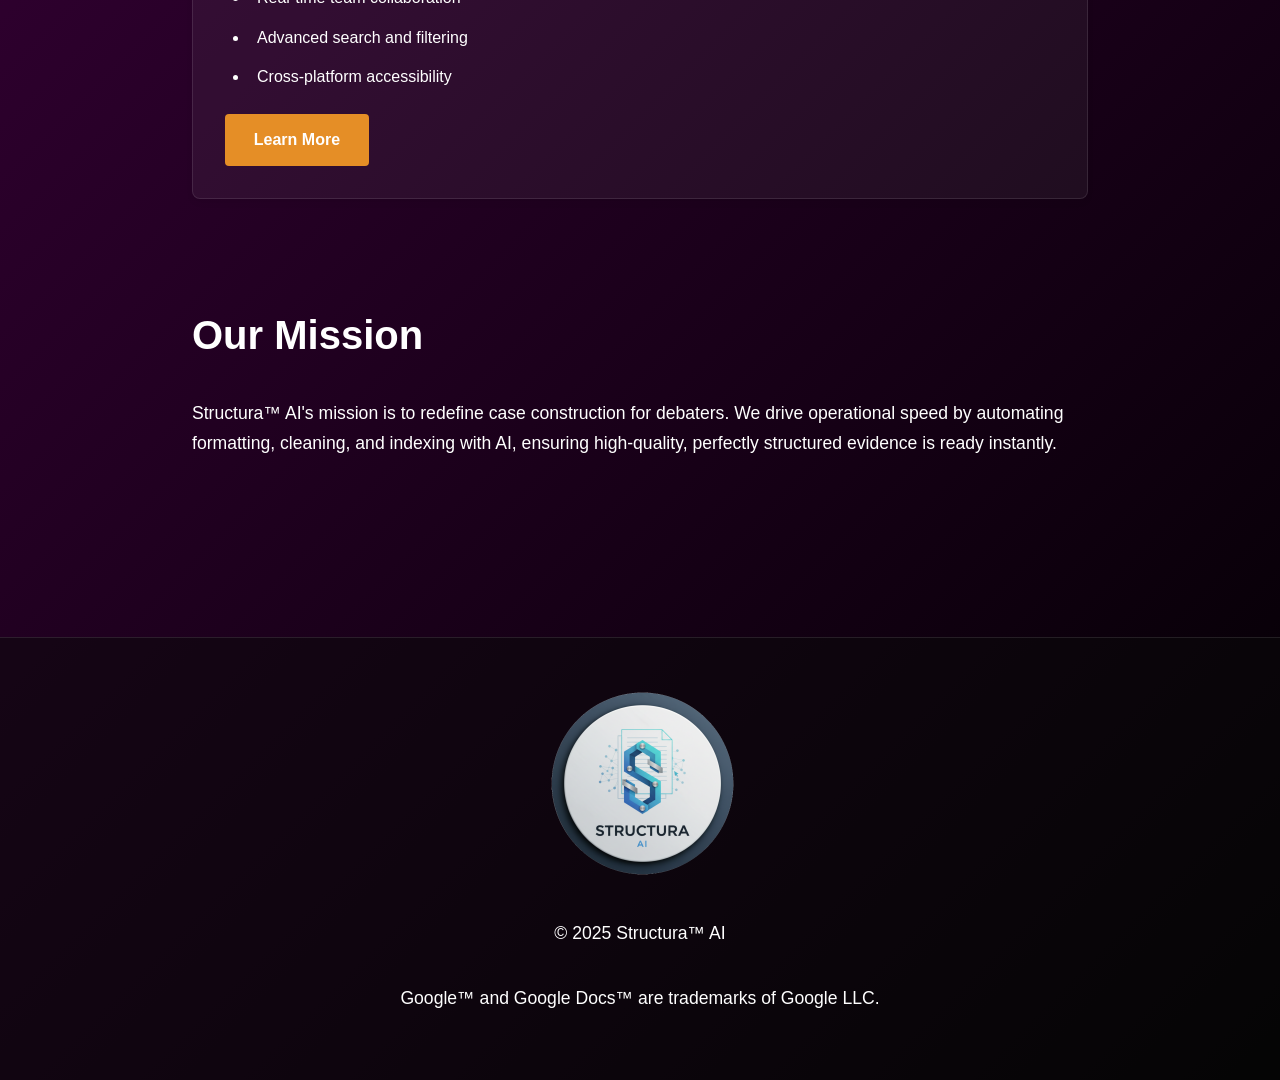
==== commit 79a5db1c: "Updated privacy-policy.html" ====
--- a/index.html
+++ b/index.html
@@ -3,7 +3,7 @@
 <head>
     <meta charset="UTF-8">
     <meta name="viewport" content="width=device-width, initial-scale=1.0">
-    <title>Structura™ Hub</title>
+    <title>Structura™ - Intelligent Debate Preparation</title>
     <link rel="stylesheet" href="style.css">
 </head>
 <body>
@@ -12,8 +12,9 @@
             <a href="index.html"><img src="favicon.png" alt="Structura Icon" class="header-icon"></a>
             <nav>
                 <a href="index.html">Home</a>
+                <a href="google-docs-addon.html">Google Docs Addon</a>
+                <a href="web-app.html">Web Application</a>
                 <a href="support.html">Support</a>
-                <a href="tools.html">Tools</a>
                 <a href="privacy-policy.html">Privacy Policy</a>
                 <a href="terms-of-service.html">Terms of Service</a>
             </nav>
@@ -22,48 +23,45 @@
     <main class="container">
         <img src="images/Gemini_Generated_Image_crkuddcrkuddcrku.png" alt="" class="inline-image">
         <section>
-            <h1>Welcome to Structura™ AI Hub</h1>
-            <p>Your Central Resource for Intelligent Document Preparation and Management.</p>
+            <h1>Welcome to Structura™ AI</h1>
+            <p>Your Central Resource for Intelligent Document Preparation and Debate Management.</p>
         </section>
-        
-        <section>
-            <h2>Addon Documentation</h2>
+
+        <section class="card">
+            <h2>Choose Your Application</h2>
+            <p>Structura™ offers two powerful solutions for debate preparation. Select the one that best fits your workflow:</p>
+        </section>
+
+        <section class="card">
+            <h2><a href="google-docs-addon.html">Google Docs Addon</a></h2>
+            <p>A powerful suite of tools that integrates directly into Google Docs for seamless evidence preparation, citation management, and AI-powered analysis.</p>
             <ul>
-                <li><a href="index.html">Addon Overview</a></li>
-                <li><a href="prep_tools.html">Document & Prep Tools Sidebar</a></li>
-                <li><a href="timer.html">In-Round Timer Sidebar</a></li>
-                <li><a href="labeling.html">Label Manager Sidebar</a></li>
+                <li>Works within your existing Google Docs workflow</li>
+                <li>AI-powered indexing and summarization</li>
+                <li>Automated citation generation</li>
+                <li>In-round timer and document organization</li>
             </ul>
+            <a href="google-docs-addon.html" class="button">Learn More</a>
+        </section>
+
+        <img src="images/Gemini_Generated_Image_m96u47m96u47m96u.png" alt="" class="inline-image">
+
+        <section class="card">
+            <h2><a href="web-app.html">Web Application</a></h2>
+            <p>A standalone platform designed for comprehensive debate preparation with cloud storage, real-time collaboration, and advanced research tools.</p>
+            <ul>
+                <li>Cloud-based evidence library</li>
+                <li>Real-time team collaboration</li>
+                <li>Advanced search and filtering</li>
+                <li>Cross-platform accessibility</li>
+            </ul>
+            <a href="web-app.html" class="button">Learn More</a>
         </section>
 
         <section>
-            <!-- Existing unique content from index.html would go here if any -->
-            <p>Explore our mission, ethical guidelines, and support resources.</p>
+            <h2>Our Mission</h2>
+            <p>Structura™ AI's mission is to redefine case construction for debaters. We drive operational speed by automating formatting, cleaning, and indexing with AI, ensuring high-quality, perfectly structured evidence is ready instantly.</p>
         </section>
-
-        <img src="images/Gemini_Generated_Image_lmg2sulmg2sulmg2.png" class="inline-image">
-        <h1>Structura™ Addon Overview</h1>
-        <p>The Structura Addon for Google Docs™ is a powerful suite of tools designed to streamline document preparation, analysis, and management, particularly for structured content like debate cases or research papers. It integrates advanced AI capabilities to assist with text processing, citation management, and document formatting.</p>
-        
-        <h2>Key Features:</h2>
-        <ul>
-            <li>AI-powered Indexing and Summarization</li>
-            <li>Comprehensive Heading Management</li>
-            <li>Automated Citation Generation and Formatting</li>
-            <li>Document Cleaning and Link Checking</li>
-            <li>Customizable In-Round Timer</li>
-            <li>Flexible Document Sharing and Labeling</li>
-        </ul>
-
-        <h2>Getting Started:</h2>
-        <p>Once installed from the Google Workspace Marketplace™, the Structura Addon will appear in your Google Docs sidebar. You can launch its various interfaces from the custom menu item "Structura Tools" in your document menu bar.</p>
-
-        <h2>Detailed Functionality:</h2>
-        <ul>
-            <li><a href="prep_tools.html">Document & Prep Tools Sidebar</a>: Access AI indexing, heading utilities, document cleaning, citation tools, and more.</li>
-            <li><a href="timer.html">In-Round Timer Sidebar</a>: Manage and utilize custom timers for various scenarios.</li>
-            <li><a href="labeling.html">Label Manager Sidebar</a>: Configure and apply labels for document sharing and organization.</li>
-        </ul>
     </main>
     <footer class="site-footer">
         <img src="favicon.png" alt="Structura Icon" class="footer-icon">
@@ -71,4 +69,4 @@
         <p class="disclaimer">Google™ and Google Docs™ are trademarks of Google LLC.</p>
     </footer>
 </body>
-</html>+</html>
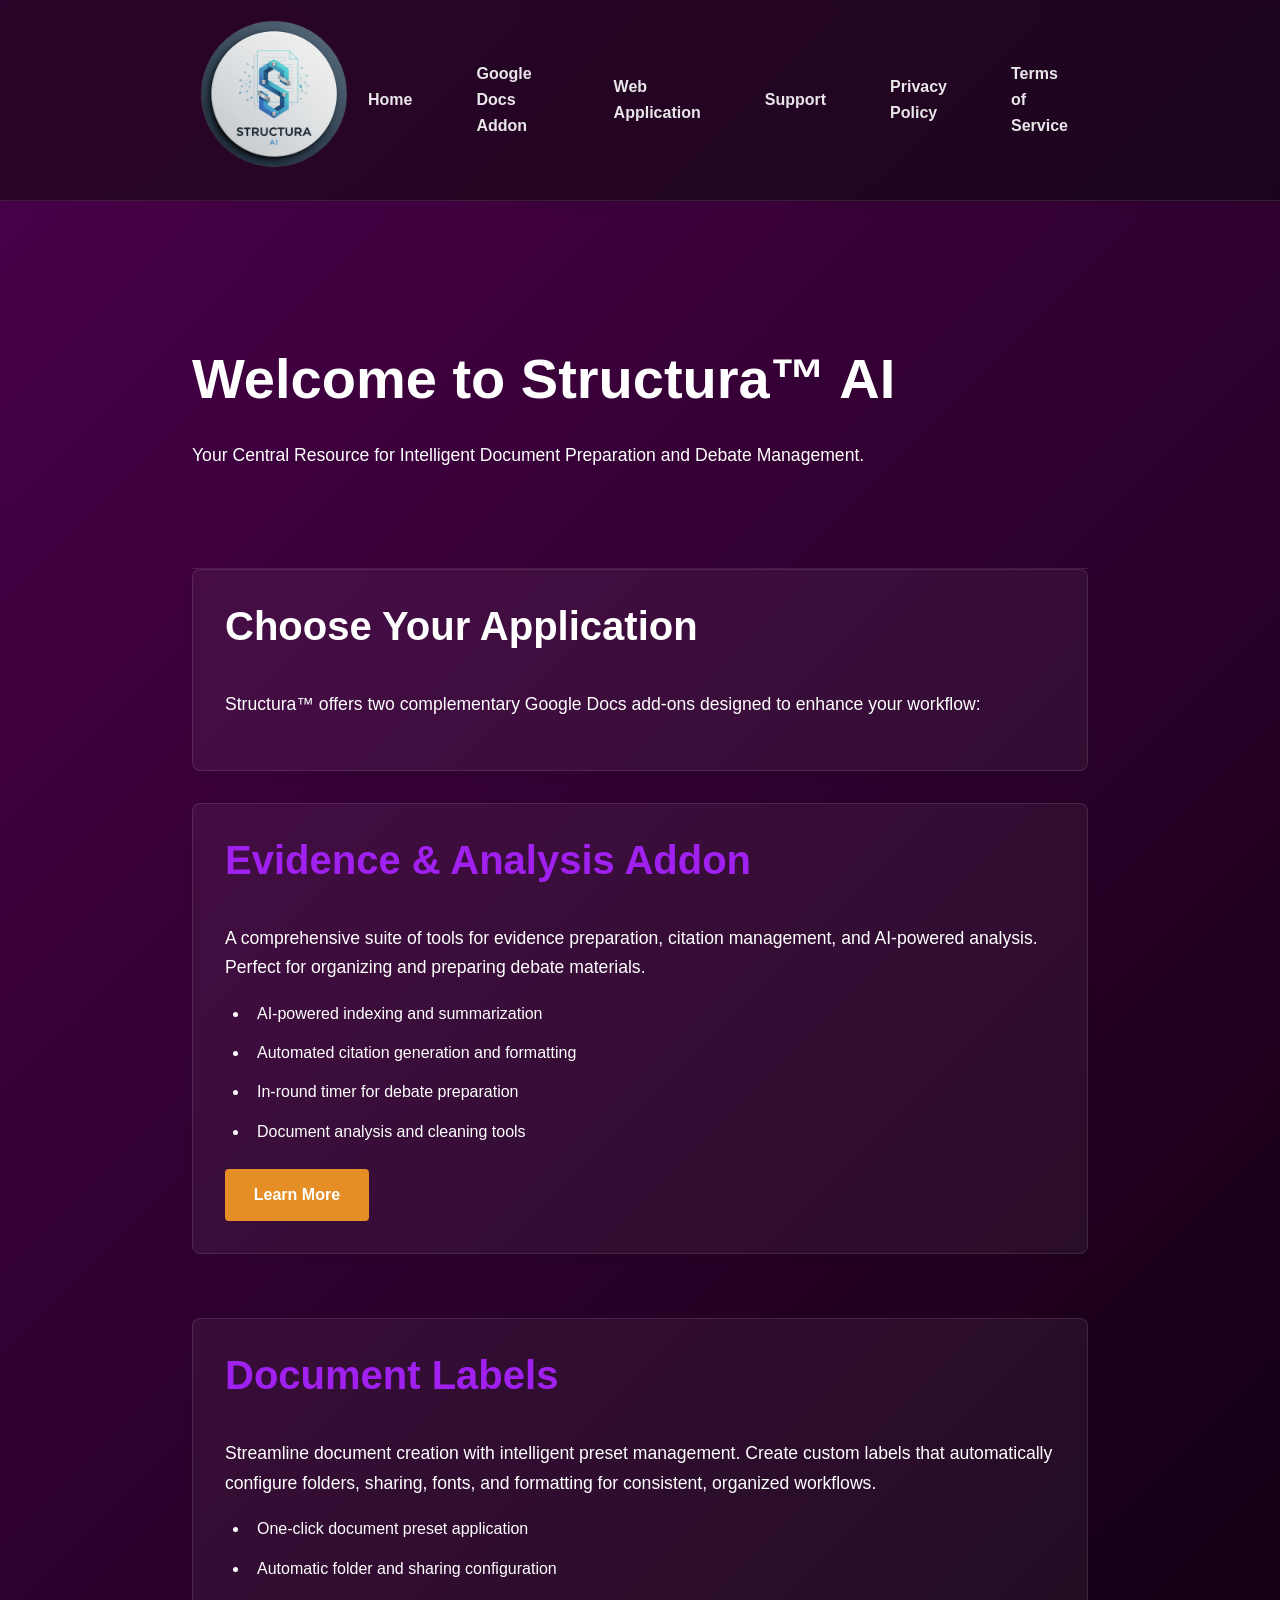
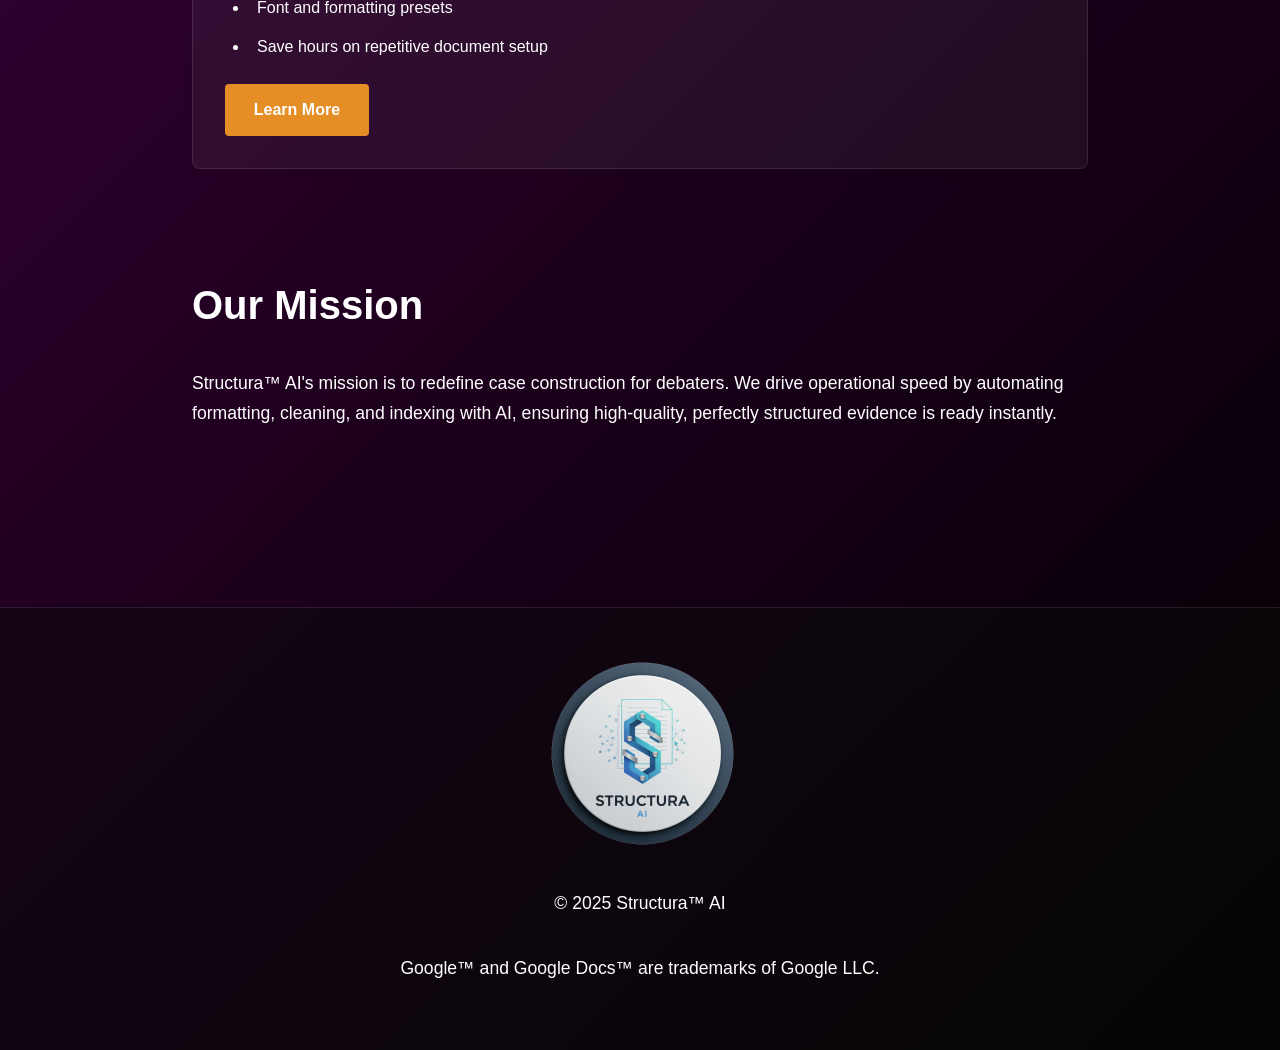
==== commit 2698b4d5: "Updated index.html" ====
--- a/index.html
+++ b/index.html
@@ -29,17 +29,17 @@
 
         <section class="card">
             <h2>Choose Your Application</h2>
-            <p>Structura™ offers two powerful solutions for debate preparation. Select the one that best fits your workflow:</p>
+            <p>Structura™ offers two complementary Google Docs add-ons designed to enhance your workflow:</p>
         </section>
 
         <section class="card">
-            <h2><a href="google-docs-addon.html">Google Docs Addon</a></h2>
-            <p>A powerful suite of tools that integrates directly into Google Docs for seamless evidence preparation, citation management, and AI-powered analysis.</p>
+            <h2><a href="google-docs-addon.html">Evidence & Analysis Addon</a></h2>
+            <p>A comprehensive suite of tools for evidence preparation, citation management, and AI-powered analysis. Perfect for organizing and preparing debate materials.</p>
             <ul>
-                <li>Works within your existing Google Docs workflow</li>
                 <li>AI-powered indexing and summarization</li>
-                <li>Automated citation generation</li>
-                <li>In-round timer and document organization</li>
+                <li>Automated citation generation and formatting</li>
+                <li>In-round timer for debate preparation</li>
+                <li>Document analysis and cleaning tools</li>
             </ul>
             <a href="google-docs-addon.html" class="button">Learn More</a>
         </section>
@@ -47,13 +47,13 @@
         <img src="images/Gemini_Generated_Image_m96u47m96u47m96u.png" alt="" class="inline-image">
 
         <section class="card">
-            <h2><a href="web-app.html">Web Application</a></h2>
-            <p>A standalone platform designed for comprehensive debate preparation with cloud storage, real-time collaboration, and advanced research tools.</p>
+            <h2><a href="web-app.html">Document Labels</a></h2>
+            <p>Streamline document creation with intelligent preset management. Create custom labels that automatically configure folders, sharing, fonts, and formatting for consistent, organized workflows.</p>
             <ul>
-                <li>Cloud-based evidence library</li>
-                <li>Real-time team collaboration</li>
-                <li>Advanced search and filtering</li>
-                <li>Cross-platform accessibility</li>
+                <li>One-click document preset application</li>
+                <li>Automatic folder and sharing configuration</li>
+                <li>Font and formatting presets</li>
+                <li>Save hours on repetitive document setup</li>
             </ul>
             <a href="web-app.html" class="button">Learn More</a>
         </section>
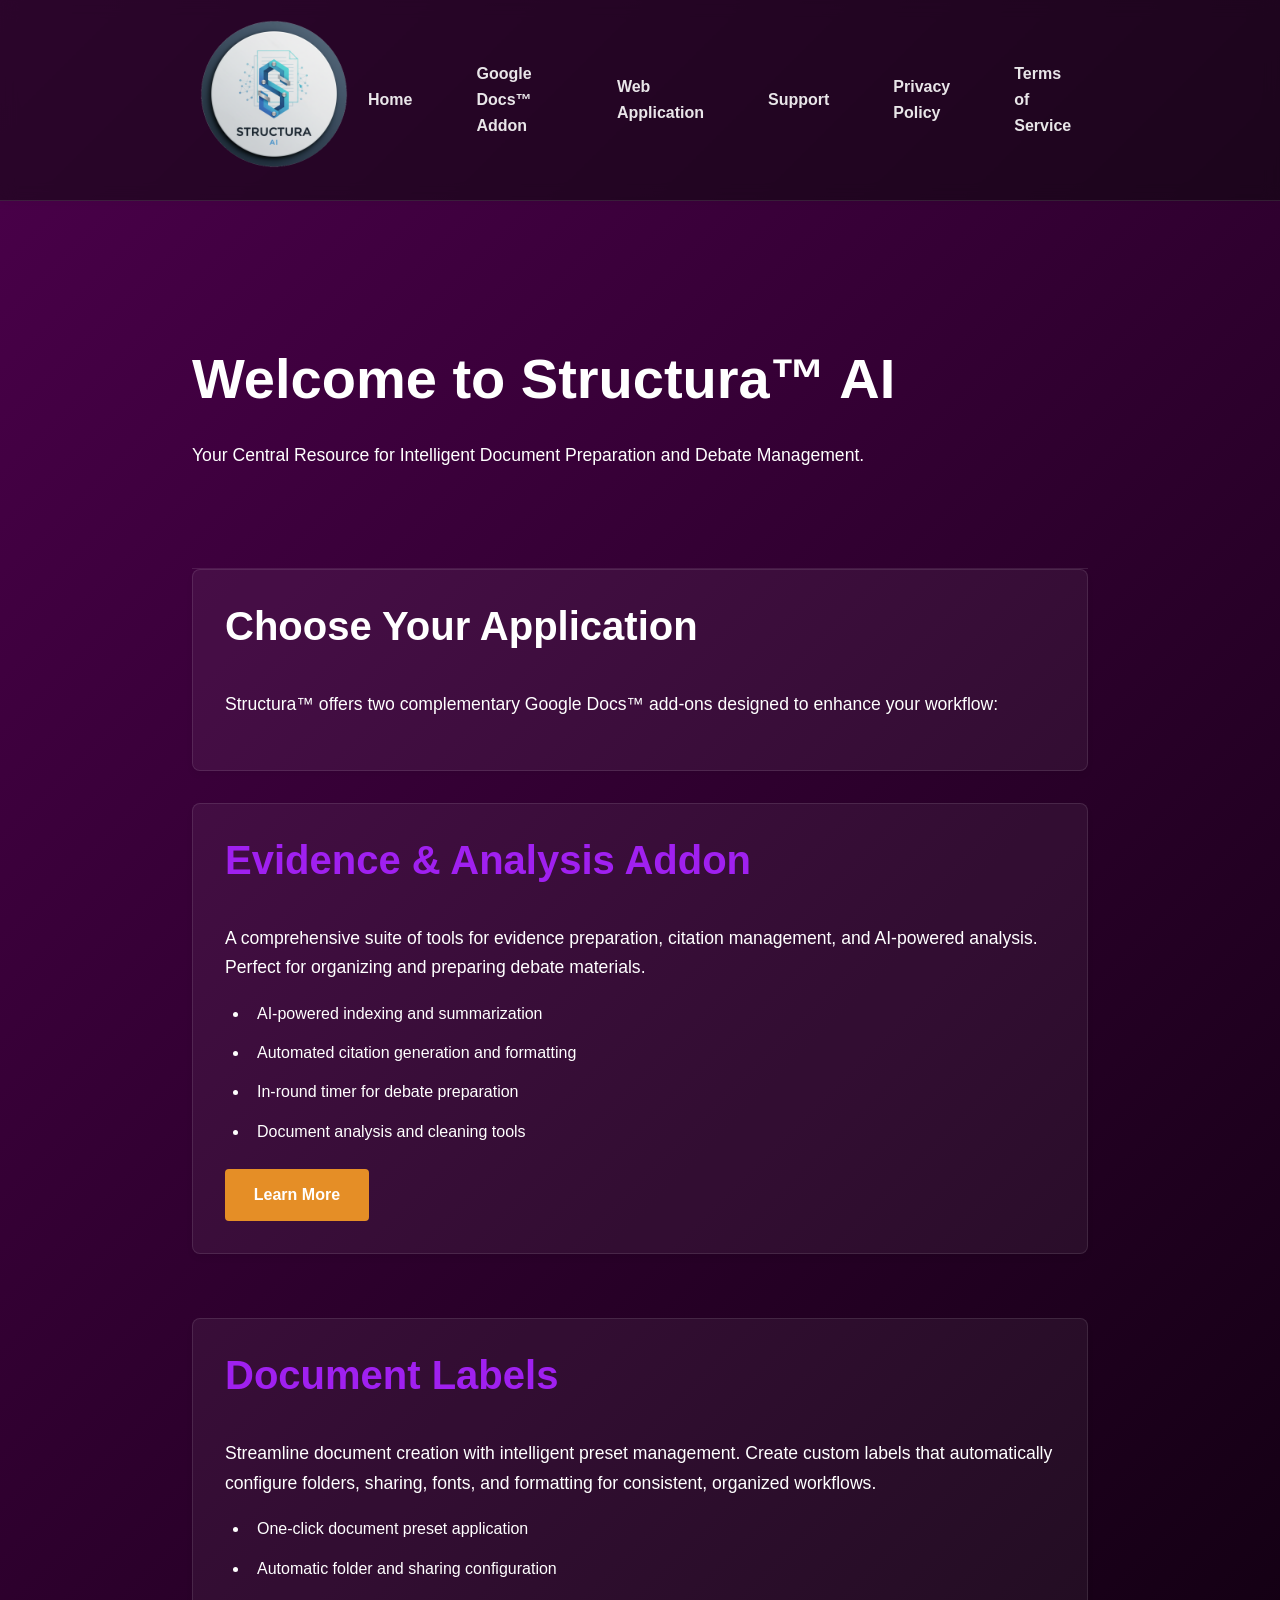
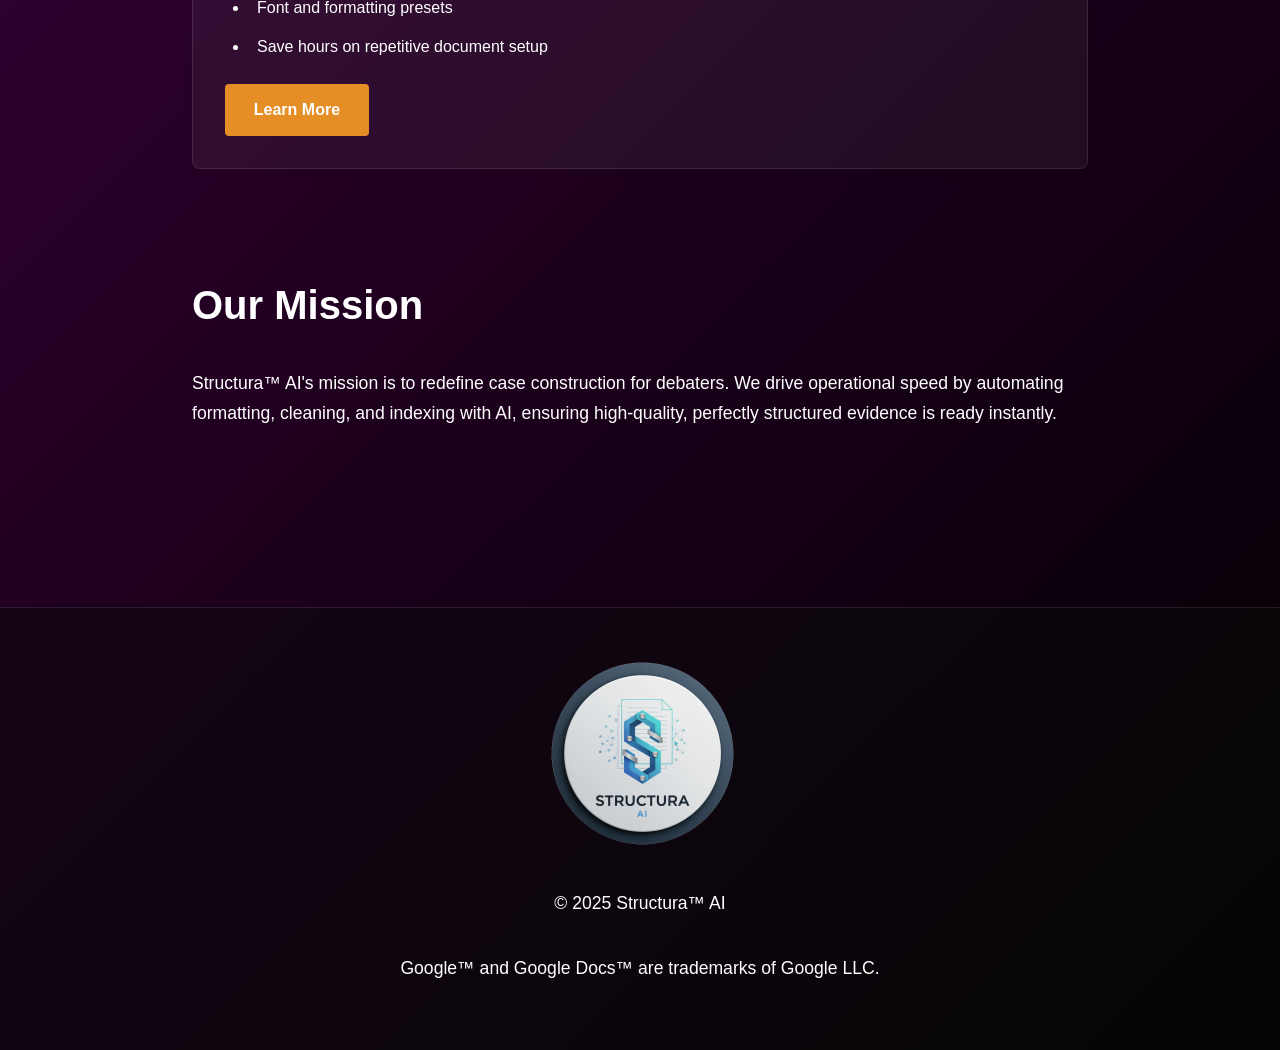
==== commit 06c8c18d: "trademark" ====
--- a/index.html
+++ b/index.html
@@ -12,7 +12,7 @@
             <a href="index.html"><img src="favicon.png" alt="Structura Icon" class="header-icon"></a>
             <nav>
                 <a href="index.html">Home</a>
-                <a href="google-docs-addon.html">Google Docs Addon</a>
+                <a href="google-docs-addon.html">Google Docs™ Addon</a>
                 <a href="web-app.html">Web Application</a>
                 <a href="support.html">Support</a>
                 <a href="privacy-policy.html">Privacy Policy</a>
@@ -29,7 +29,7 @@
 
         <section class="card">
             <h2>Choose Your Application</h2>
-            <p>Structura™ offers two complementary Google Docs add-ons designed to enhance your workflow:</p>
+            <p>Structura™ offers two complementary Google Docs™ add-ons designed to enhance your workflow:</p>
         </section>
 
         <section class="card">
